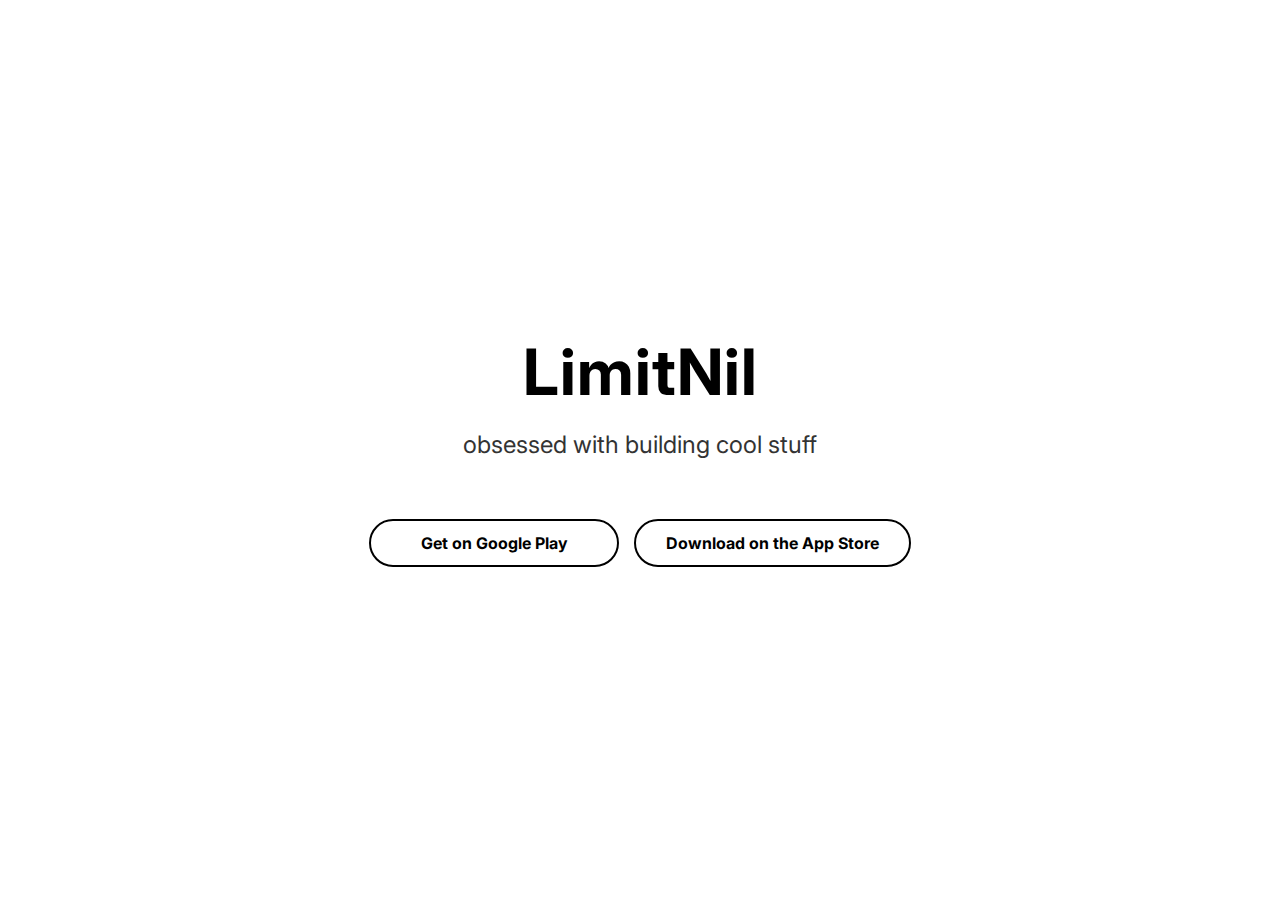
==== index.html @ 00015b7e "initial website" ====
<!DOCTYPE html>
<html lang="en">
<head>
    <meta charset="UTF-8">
    <meta name="viewport" content="width=device-width, initial-scale=1.0">
    <title>LimitNil - Obsessed with building cool stuff</title>
    <link rel="stylesheet" href="style.css">
    <link rel="preconnect" href="https://fonts.googleapis.com">
    <link rel="preconnect" href="https://fonts.gstatic.com" crossorigin>
    <link href="https://fonts.googleapis.com/css2?family=Inter:wght@400;700&display=swap" rel="stylesheet">
</head>
<body>
    <main class="container">
        <h1 class="logo">LimitNil</h1>
        <p class="slogan">obsessed with building cool stuff</p>

        <div class="app-links">
            <a href="YOUR_PLAY_STORE_LINK_HERE" target="_blank" rel="noopener noreferrer" class="btn btn-playstore">
                Get on Google Play
            </a>
            <a href="YOUR_APP_STORE_LINK_HERE" target="_blank" rel="noopener noreferrer" class="btn btn-appstore">
                Download on the App Store
            </a>
        </div>
    </main>
</body>
</html>
---- style.css ----
/* Basic Reset & Font */
* {
    margin: 0;
    padding: 0;
    box-sizing: border-box;
}

body {
    font-family: 'Inter', 'Arial', sans-serif; /* Clean sans-serif font */
    background-color: #ffffff; /* White background (like '1') */
    color: #000000; /* Black text (like '0') */
    display: flex;
    justify-content: center; /* Center horizontally */
    align-items: center; /* Center vertically */
    min-height: 100vh; /* Ensure body takes full viewport height */
    text-align: center;
    padding: 20px; /* Add padding for smaller screens */
}

/* Main Content Container */
.container {
    max-width: 600px; /* Limit width on larger screens */
    width: 100%;
}

/* Logo Styling */
.logo {
    font-size: 3.5rem; /* Large font size */
    font-weight: 700; /* Bold */
    letter-spacing: 1px;
    margin-bottom: 0.3em;
    color: #000000; /* Black */
}

/* Slogan Styling */
.slogan {
    font-size: 1.3rem;
    font-weight: 400; /* Regular weight */
    color: #333; /* Slightly softer black for contrast */
    margin-bottom: 2.5em; /* Space above buttons */
}

/* App Links Container */
.app-links {
    display: flex;
    flex-direction: column; /* Stack buttons vertically on small screens */
    gap: 15px; /* Space between buttons */
    align-items: center; /* Center buttons horizontally */
}

/* Common Button Styling */
.btn {
    display: inline-block; /* Allow padding and sizing */
    padding: 12px 30px; /* Vertical and horizontal padding */
    border: 2px solid #000000; /* Black border */
    background-color: #ffffff; /* White background */
    color: #000000; /* Black text */
    text-decoration: none; /* Remove underline from links */
    font-size: 1rem;
    font-weight: 700; /* Bold text */
    border-radius: 50px; /* Fully rounded corners */
    transition: background-color 0.3s ease, color 0.3s ease; /* Smooth hover effect */
    min-width: 250px; /* Ensure buttons have a decent minimum width */
}

/* Button Hover Effect */
.btn:hover {
    background-color: #000000; /* Black background on hover */
    color: #ffffff; /* White text on hover */
    cursor: pointer;
}

/* Responsive adjustments */
@media (min-width: 600px) {
    .app-links {
        flex-direction: row; /* Side-by-side buttons on larger screens */
        justify-content: center; /* Center buttons in the row */
    }

    .logo {
        font-size: 4rem;
    }

    .slogan {
        font-size: 1.5rem;
    }
}
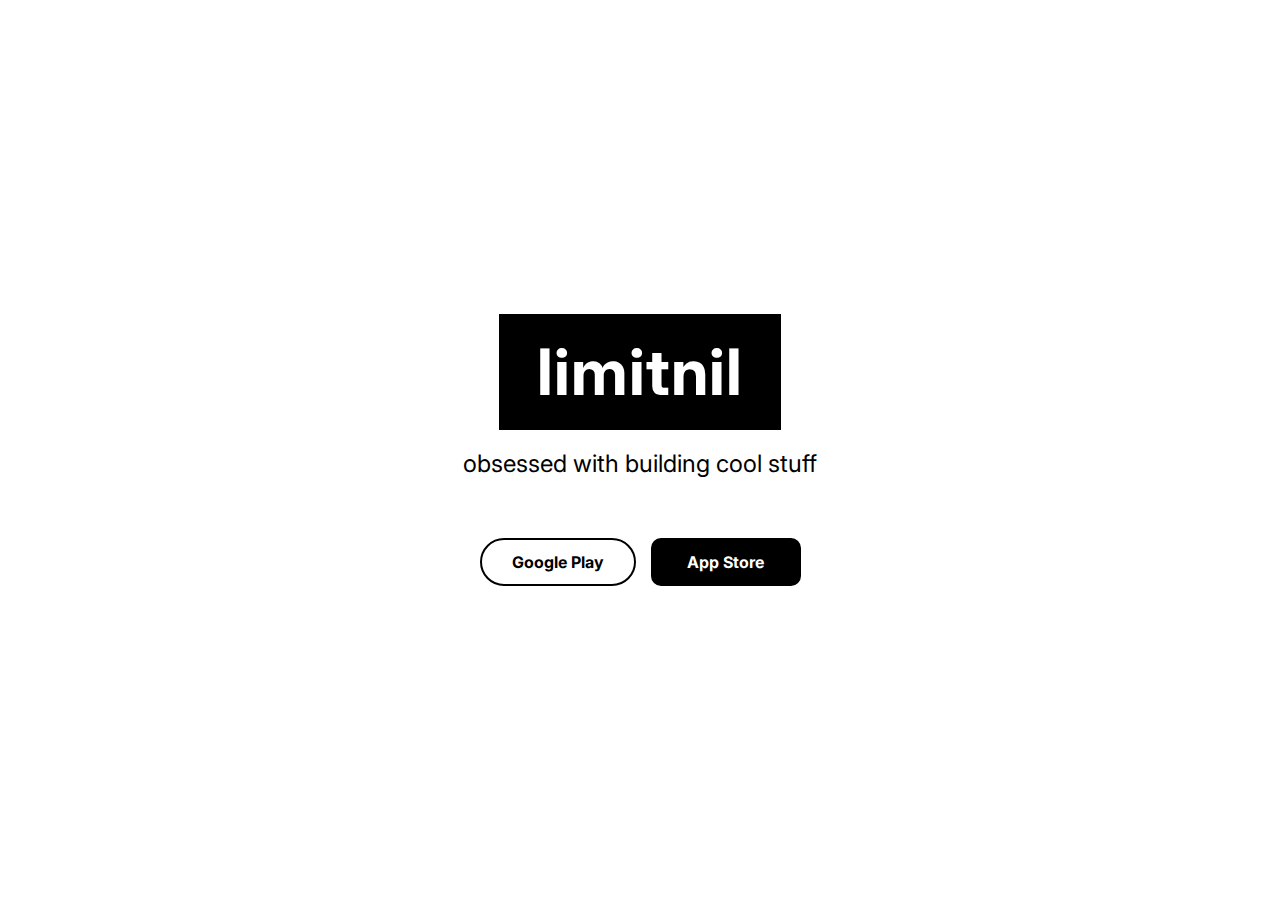
==== commit 467bb669: "second website" ====
--- a/index.html
+++ b/index.html
@@ -11,15 +11,15 @@
 </head>
 <body>
     <main class="container">
-        <h1 class="logo">LimitNil</h1>
+        <h1 class="logo">limitnil</h1>
         <p class="slogan">obsessed with building cool stuff</p>
 
         <div class="app-links">
-            <a href="YOUR_PLAY_STORE_LINK_HERE" target="_blank" rel="noopener noreferrer" class="btn btn-playstore">
-                Get on Google Play
+            <a href="https://play.google.com/store/apps/dev?id=8472397988884182652" target="_blank" rel="noopener noreferrer" class="btn btn-playstore">
+                Google Play
             </a>
-            <a href="YOUR_APP_STORE_LINK_HERE" target="_blank" rel="noopener noreferrer" class="btn btn-appstore">
-                Download on the App Store
+            <a href="https://apps.apple.com/us/developer/id1655610562" target="_blank" rel="noopener noreferrer" class="btn btn-appstore">
+                App Store
             </a>
         </div>
     </main>
--- a/style.css
+++ b/style.css
@@ -8,7 +8,7 @@
 body {
     font-family: 'Inter', 'Arial', sans-serif; /* Clean sans-serif font */
     background-color: #ffffff; /* White background (like '1') */
-    color: #000000; /* Black text (like '0') */
+    color: #000000; /* Default text black (like '0') */
     display: flex;
     justify-content: center; /* Center horizontally */
     align-items: center; /* Center vertically */
@@ -25,18 +25,22 @@
 
 /* Logo Styling */
 .logo {
+    display: inline-block; /* Allow padding and background sizing */
     font-size: 3.5rem; /* Large font size */
     font-weight: 700; /* Bold */
     letter-spacing: 1px;
     margin-bottom: 0.3em;
-    color: #000000; /* Black */
+    color: #ffffff; /* White text */
+    background-color: #000000; /* Black rectangular box */
+    padding: 0.3em 0.6em; /* Add padding inside the black box */
+
 }
 
 /* Slogan Styling */
 .slogan {
     font-size: 1.3rem;
     font-weight: 400; /* Regular weight */
-    color: #333; /* Slightly softer black for contrast */
+    color: #000000; /* Slightly softer black for contrast */
     margin-bottom: 2.5em; /* Space above buttons */
 }
 
@@ -48,27 +52,47 @@
     align-items: center; /* Center buttons horizontally */
 }
 
-/* Common Button Styling */
+/* Common Button Styling (Base) */
 .btn {
     display: inline-block; /* Allow padding and sizing */
     padding: 12px 30px; /* Vertical and horizontal padding */
     border: 2px solid #000000; /* Black border */
-    background-color: #ffffff; /* White background */
-    color: #000000; /* Black text */
     text-decoration: none; /* Remove underline from links */
     font-size: 1rem;
     font-weight: 700; /* Bold text */
     border-radius: 50px; /* Fully rounded corners */
-    transition: background-color 0.3s ease, color 0.3s ease; /* Smooth hover effect */
-    min-width: 250px; /* Ensure buttons have a decent minimum width */
+    transition: background-color 0.3s ease, color 0.3s ease, border-color 0.3s ease; /* Smooth hover effect */
+    min-width: 150px; /* Ensure buttons have a decent minimum width */
+    cursor: pointer;
 }
 
-/* Button Hover Effect */
-.btn:hover {
-    background-color: #000000; /* Black background on hover */
-    color: #ffffff; /* White text on hover */
-    cursor: pointer;
+/* Play Store Button Styling (White BG, Black Text) */
+.btn-playstore {
+    background-color: #ffffff;
+    color: #000000;
 }
+
+/* Play Store Button Hover Effect */
+.btn-playstore:hover {
+    background-color: #000000;
+    color: #ffffff;
+}
+
+/* App Store Button Styling (Black BG, White Text) */
+.btn-appstore {
+    border-radius: 10px;
+    background-color: #000000;
+    color: #ffffff;
+    border-color: #000000; /* Make border match background initially */
+}
+
+/* App Store Button Hover Effect */
+.btn-appstore:hover {
+    background-color: #ffffff; /* Flip to white background */
+    color: #000000; /* Flip to black text */
+    border-color: #000000; /* Keep or show black border on hover */
+}
+
 
 /* Responsive adjustments */
 @media (min-width: 600px) {
